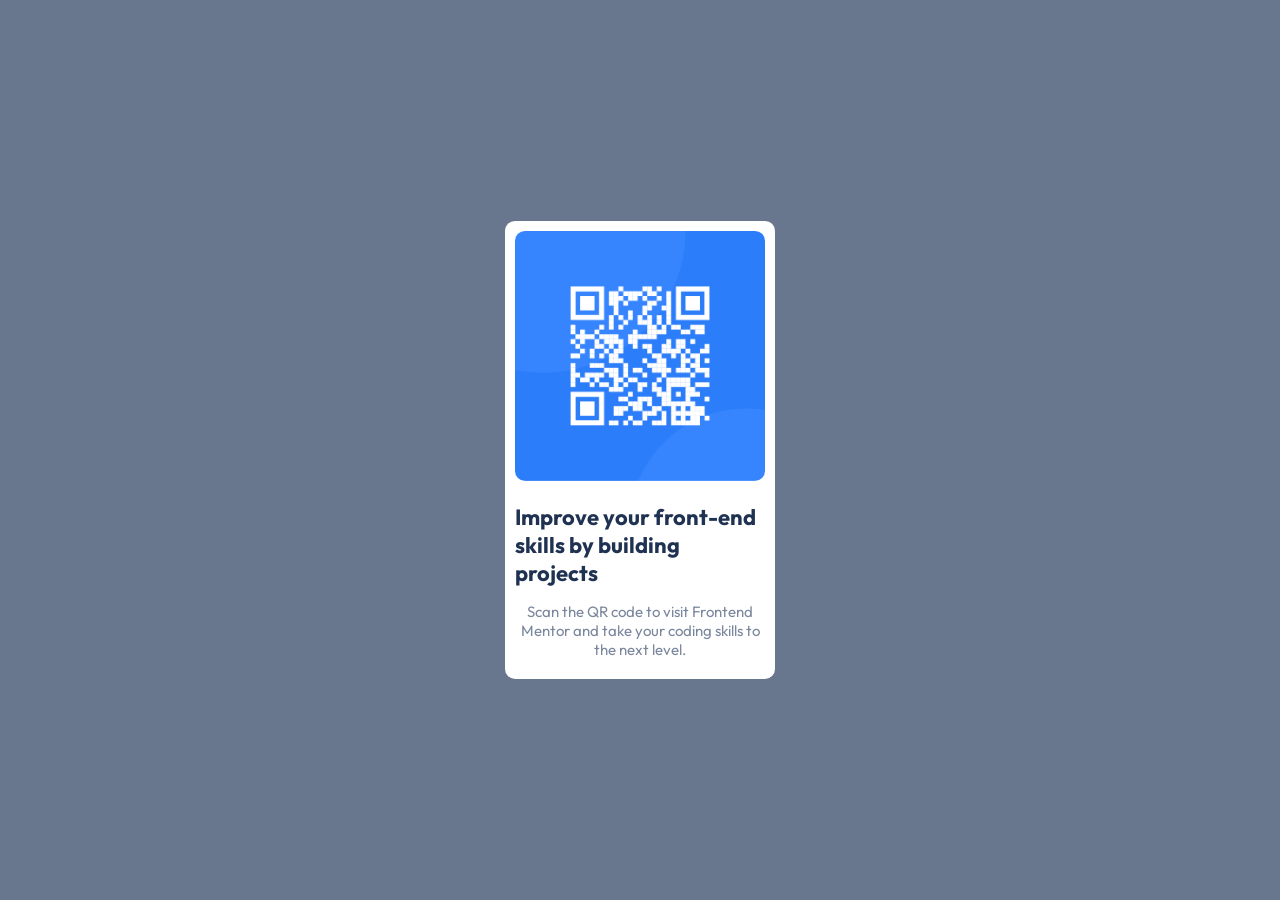
==== projects/QRcode/index.html @ 948831e8 "created qrcode stying" ====
<!DOCTYPE html>
<html lang="en">
<head>
    <meta charset="UTF-8">

    <meta name="viewport" content="width=device-width, initial-scale=1.0">
    <link rel="preconnect" href="https://fonts.googleapis.com">
<link rel="preconnect" href="https://fonts.gstatic.com" crossorigin>
<link href="https://fonts.googleapis.com/css2?family=Outfit:wght@100..900&family=Playfair+Display:ital,wght@0,400..900;1,400..900&display=swap" rel="stylesheet">
    <link rel="stylesheet" href="./css/style.css">

    <title>QR code</title>
</head>
<body>

    <div class="qr-code-container">
        <div class="qr-code">
            <img src="./images/image-qr-code.png" alt="QR code">
        </div>
        <div class="qr-code-description">
            <h2>Improve your front-end skills by building projects</h2>
            <p>Scan the QR code to visit Frontend Mentor and take your coding skills to the next level.</p>
        </div>
    </div>


</body>
</html>
---- projects/QRcode/css/style.css ----
body{
    background-color: hsl(216, 15%, 48%);
    font-family: "Outfit", sans-serif;
    font-optical-sizing: auto;
    font-style: normal;
    /* display: flex;
    justify-content: center;
    align-items: center; */
}

.qr-code-container{
    position: absolute;
    top: 50%;
    left: 50%;
    transform: translate(-50%, -50%);
    padding: 10px 10px 5px 10px;
    background-color: hsl(0, 0%, 100%);
    border-radius: 10px;
    width: 250px;
    display: flex;
    flex-direction: column;
    align-items: center;



}
.qr-code-container img{
    width: 100%;
    border-radius: 10px;

}
.qr-code-description{
    /* padding: 0 8px 0px 8px; */
}
.qr-code-description h2{
    font-size: 22px;
    color: hsl(218, 44%, 22%);
    margin-bottom: 10px;
    font-weight: 700;

}
.qr-code-description p{
    font-size: 15px;
    color: hsl(220, 15%, 55%);
    text-align: center;
    font-weight: 400;


}
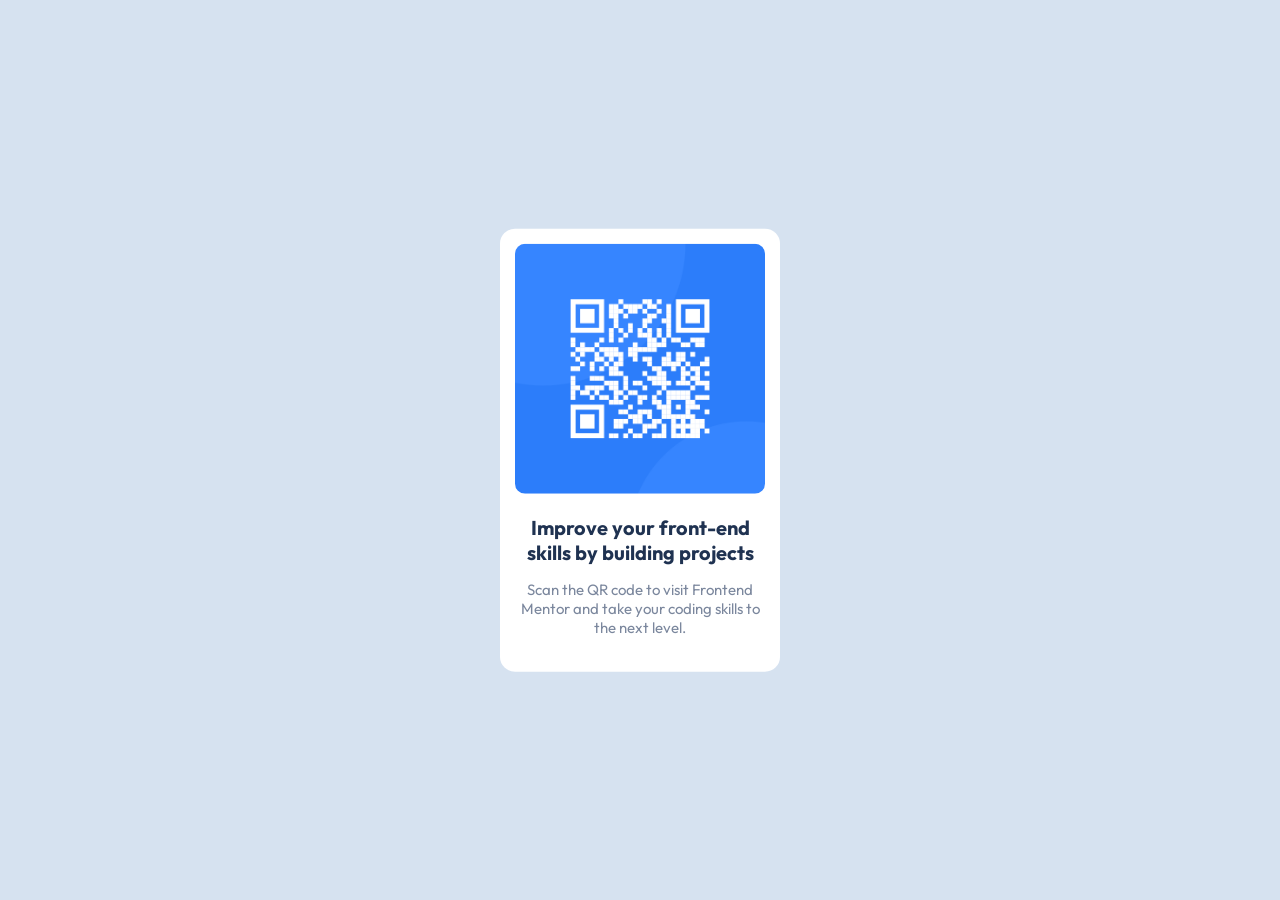
==== commit 7c545d6b: "final edits" ====
--- a/projects/QRcode/index.html
+++ b/projects/QRcode/index.html
@@ -19,7 +19,7 @@
         </div>
         <div class="qr-code-description">
             <h2>Improve your front-end skills by building projects</h2>
-            <p>Scan the QR code to visit Frontend Mentor and take your coding skills to the next level.</p>
+            <p>     Scan the QR code to visit Frontend Mentor and take your coding skills to the next level.</p>
         </div>
     </div>
 
--- a/projects/QRcode/css/style.css
+++ b/projects/QRcode/css/style.css
@@ -1,11 +1,9 @@
 body{
-    background-color: hsl(216, 15%, 48%);
+    background-color: hsl(212, 45%, 89%);
     font-family: "Outfit", sans-serif;
     font-optical-sizing: auto;
     font-style: normal;
-    /* display: flex;
-    justify-content: center;
-    align-items: center; */
+
 }
 
 .qr-code-container{
@@ -13,15 +11,10 @@
     top: 50%;
     left: 50%;
     transform: translate(-50%, -50%);
-    padding: 10px 10px 5px 10px;
+    padding: 15px 15px 20px 15px;
     background-color: hsl(0, 0%, 100%);
-    border-radius: 10px;
+    border-radius: 15px;
     width: 250px;
-    display: flex;
-    flex-direction: column;
-    align-items: center;
-
-
 
 }
 .qr-code-container img{
@@ -29,14 +22,13 @@
     border-radius: 10px;
 
 }
-.qr-code-description{
-    /* padding: 0 8px 0px 8px; */
-}
+
 .qr-code-description h2{
-    font-size: 22px;
+    font-size: 20px;
     color: hsl(218, 44%, 22%);
     margin-bottom: 10px;
     font-weight: 700;
+    text-align: center;
 
 }
 .qr-code-description p{
@@ -44,6 +36,4 @@
     color: hsl(220, 15%, 55%);
     text-align: center;
     font-weight: 400;
-
-
-}+}
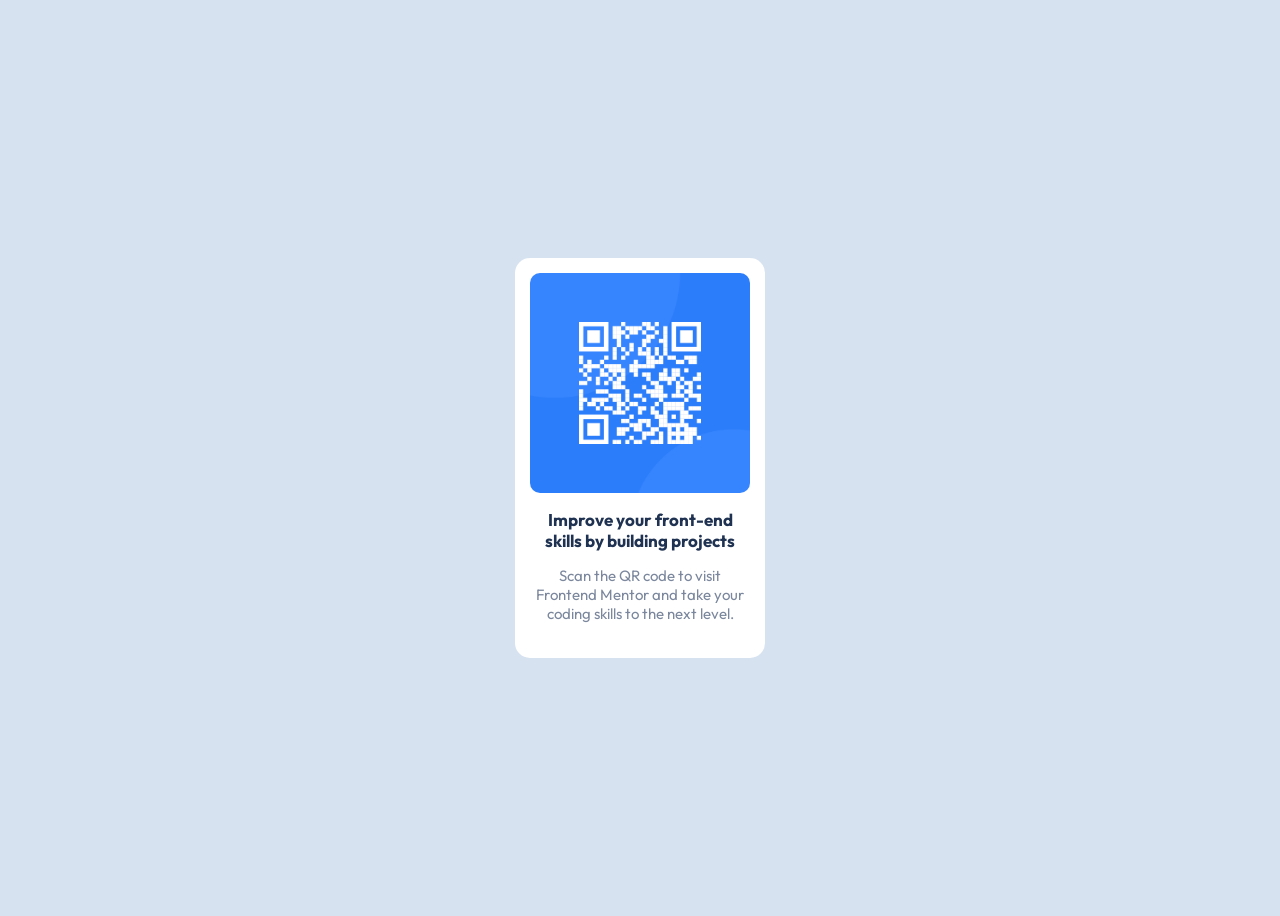
==== commit f02f9c2f: "use semantic containers and responsive scc" ====
--- a/projects/QRcode/index.html
+++ b/projects/QRcode/index.html
@@ -12,17 +12,12 @@
     <title>QR code</title>
 </head>
 <body>
-
-    <div class="qr-code-container">
-        <div class="qr-code">
-            <img src="./images/image-qr-code.png" alt="QR code">
-        </div>
-        <div class="qr-code-description">
-            <h2>Improve your front-end skills by building projects</h2>
-            <p>     Scan the QR code to visit Frontend Mentor and take your coding skills to the next level.</p>
-        </div>
-    </div>
-
-
+    <figure class="qr-code-container">
+            <img src="./images/image-qr-code.png" alt="QR code to Frontend Mentor">
+        <figcaption class="qr-code-description">
+            <h1>Improve your front-end skills by building projects</h1>
+            <p>Scan the QR code to visit Frontend Mentor and take your coding skills to the next level.</p>
+        </figcaption>
+    </figure>
 </body>
 </html>
--- a/projects/QRcode/css/style.css
+++ b/projects/QRcode/css/style.css
@@ -3,18 +3,22 @@
     font-family: "Outfit", sans-serif;
     font-optical-sizing: auto;
     font-style: normal;
+    display: flex;
+    justify-content: center;
+    align-items: center;
+    min-height: 100vh;
 
 }
 
 .qr-code-container{
-    position: absolute;
-    top: 50%;
-    left: 50%;
-    transform: translate(-50%, -50%);
+
     padding: 15px 15px 20px 15px;
     background-color: hsl(0, 0%, 100%);
     border-radius: 15px;
-    width: 250px;
+    max-width: 250px;
+    width: calc(100% - 30px);
+    box-sizing: border-box;
+    overflow-wrap: anywhere;
 
 }
 .qr-code-container img{
@@ -23,10 +27,9 @@
 
 }
 
-.qr-code-description h2{
-    font-size: 20px;
+.qr-code-description h1{
+    font-size: 17px;
     color: hsl(218, 44%, 22%);
-    margin-bottom: 10px;
     font-weight: 700;
     text-align: center;
 
